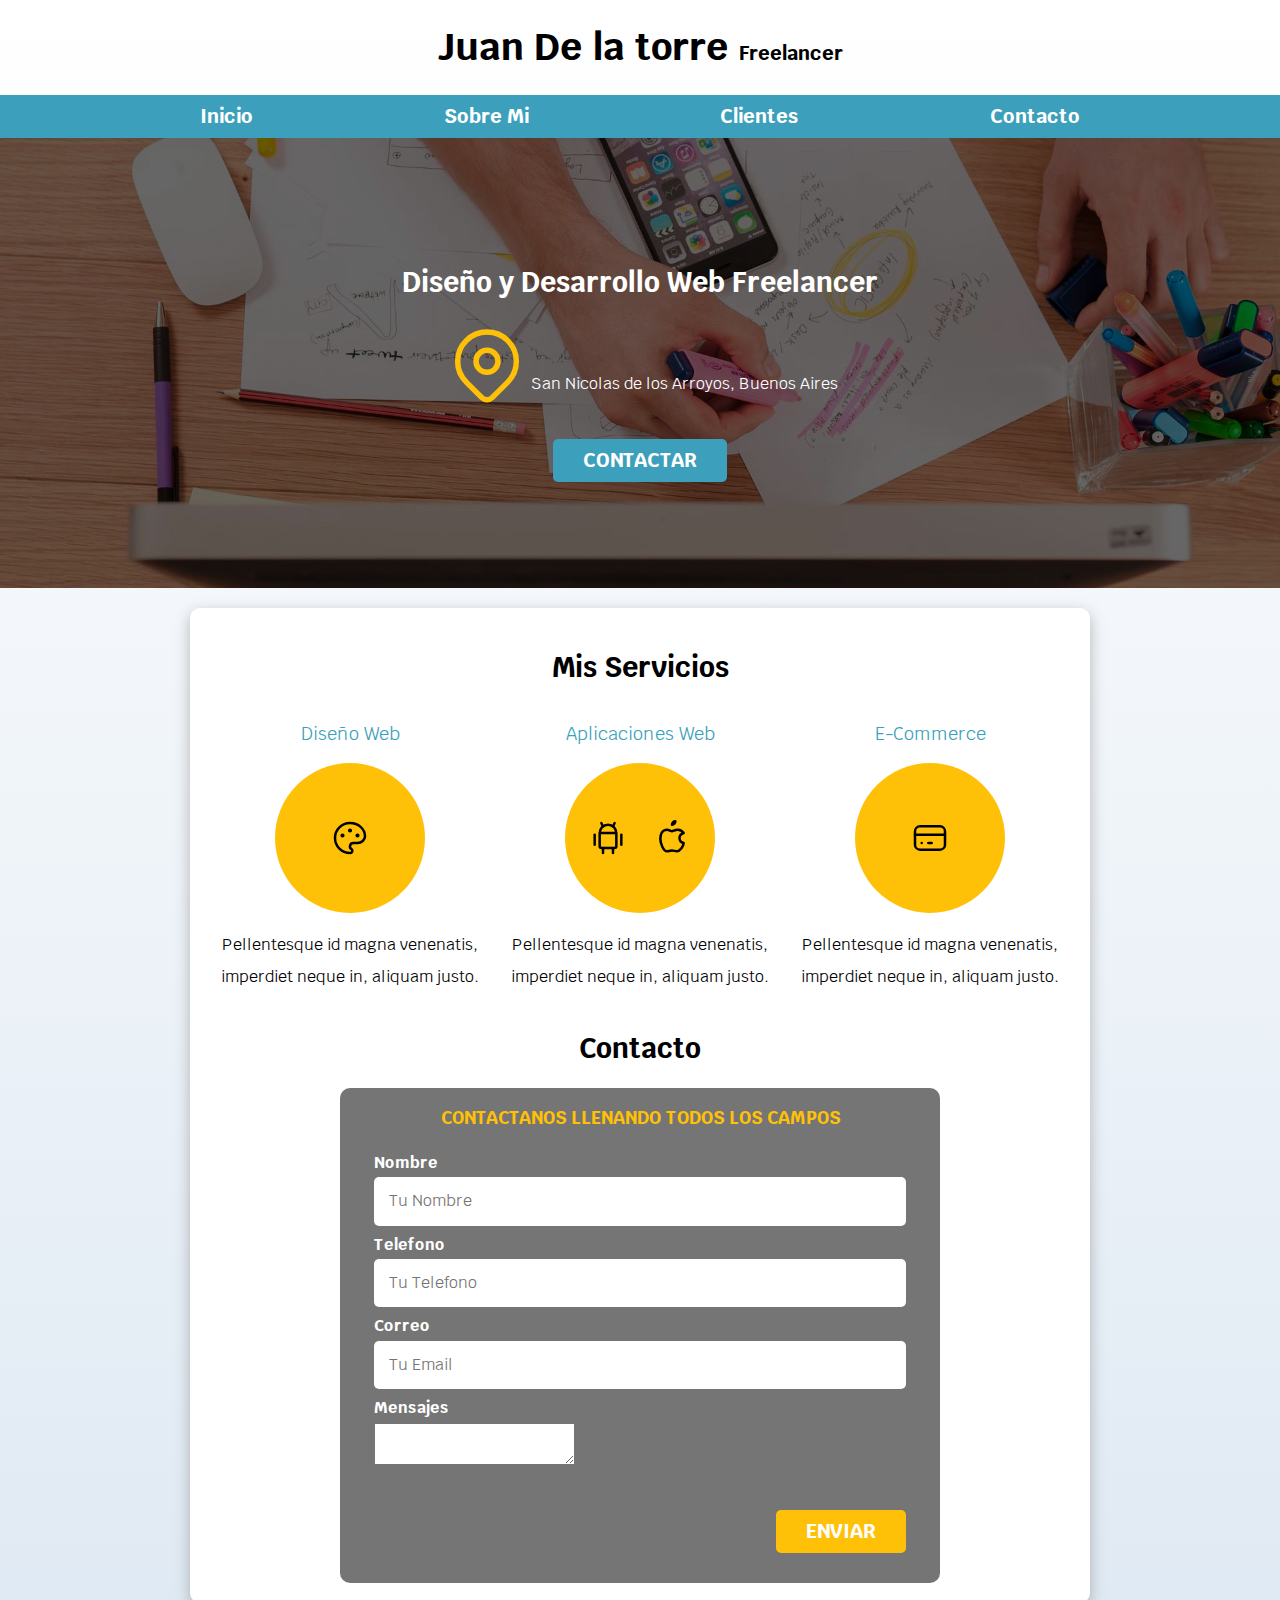
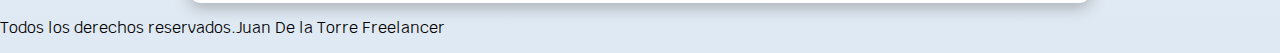
==== index.html @ 1ce6f509 "subiendo primeros archivos" ====
<!DOCTYPE html>
<html lang="en">

<head>
<meta charset="UTF-8">
<meta http-equiv="X-UA-Compatible" content="IE=edge">
<meta name="viewport" content="width=device-width, initial-scale=1.0">
<title>Diseñador Freelancer</title>
<link rel="preload" href="css/normalize.css" as="style">
<link rel="stylesheet" href="css/normalize.css">
<link rel="preconnect" href="https://fonts.gstatic.com" crossorigin>
<link href="https://fonts.googleapis.com/css2?family=Krub:wght@400;700&display=swap" rel="stylesheet">
<link href="css/styles.css" rel="stylesheet">


</head>

<body>
<header>
    <h1 class="titulo"> Juan De la torre <span>Freelancer</span></h1>
</header>

<div class="nav-bg">
    <nav class="navegacion-principal contenedor">
        <a href="#">Inicio</a>
        <a href="#">Sobre Mi</a>
        <a href="#">Clientes</a>
        <a href="#">Contacto</a>
    </nav>
</div>
    
<section class="hero">
    <div class="contenido-hero">
    <h2> Diseño y Desarrollo Web <span>Freelancer</span></h2>
        
        <div class="ubicacion">
                    <svg xmlns="http://www.w3.org/2000/svg" class="icon icon-tabler icon-tabler-map-pin" width="88" height="88"
                       viewBox="0 0 24 24" stroke-width="1.5" stroke="#ffc107" fill="none" stroke-linecap="round"
                       stroke-linejoin="round">
                       <path stroke="none" d="M0 0h24v24H0z" fill="none" />
                       <circle cx="12" cy="11" r="3" />
                       <path d="M17.657 16.657l-4.243 4.243a2 2 0 0 1 -2.827 0l-4.244 -4.243a8 8 0 1 1 11.314 0z" />
               </svg>
            <p>San Nicolas de los Arroyos, Buenos Aires</p>
         </div>
        <a class="boton" href="#">Contactar</a>
    </div>
</section>


<main class="contenedor sombra">
    <h2> Mis Servicios</h2>
<div class="servicios">
    <section class="servicio">
        <h3>Diseño Web</h3>
        <div class="iconos">
        <svg xmlns="http://www.w3.org/2000/svg" class="icon icon-tabler icon-tabler-palette" width="40" height="40"
            viewBox="0 0 24 24" stroke-width="1.5" stroke="#000000" fill="none" stroke-linecap="round"
            stroke-linejoin="round">
            <path stroke="none" d="M0 0h24v24H0z" fill="none" />
            <path
                d="M12 21a9 9 0 1 1 0 -18a9 8 0 0 1 9 8a4.5 4 0 0 1 -4.5 4h-2.5a2 2 0 0 0 -1 3.75a1.3 1.3 0 0 1 -1 2.25" />
            <circle cx="7.5" cy="10.5" r=".5" fill="currentColor" />
            <circle cx="12" cy="7.5" r=".5" fill="currentColor" />
            <circle cx="16.5" cy="10.5" r=".5" fill="currentColor" />
        </svg>
    </div>
        <p>Pellentesque id magna venenatis, imperdiet neque in, aliquam justo.</p>
    </section>

<section class="servicio">
    <h3>Aplicaciones Web</h3>
    <div class="iconos">
    <svg xmlns="http://www.w3.org/2000/svg" class="icon icon-tabler icon-tabler-brand-android" width="40"
        height="40" viewBox="0 0 24 24" stroke-width="1.5" stroke="#000000" fill="none" stroke-linecap="round"
        stroke-linejoin="round">
        <path stroke="none" d="M0 0h24v24H0z" fill="none" />
        <line x1="4" y1="10" x2="4" y2="16" />
        <line x1="20" y1="10" x2="20" y2="16" />
        <path d="M7 9h10v8a1 1 0 0 1 -1 1h-8a1 1 0 0 1 -1 -1v-8a5 5 0 0 1 10 0" />
        <line x1="8" y1="3" x2="9" y2="5" />
        <line x1="16" y1="3" x2="15" y2="5" />
        <line x1="9" y1="18" x2="9" y2="21" />
        <line x1="15" y1="18" x2="15" y2="21" />
    </svg>

        <svg xmlns="http://www.w3.org/2000/svg" class="icon icon-tabler icon-tabler-brand-apple" width="40"
            height="40" viewBox="0 0 24 24" stroke-width="1.5" stroke="#000000" fill="none" stroke-linecap="round"
            stroke-linejoin="round">
            <path stroke="none" d="M0 0h24v24H0z" fill="none" />
            <path
                d="M9 7c-3 0 -4 3 -4 5.5c0 3 2 7.5 4 7.5c1.088 -.046 1.679 -.5 3 -.5c1.312 0 1.5 .5 3 .5s4 -3 4 -5c-.028 -.01 -2.472 -.403 -2.5 -3c-.019 -2.17 2.416 -2.954 2.5 -3c-1.023 -1.492 -2.951 -1.963 -3.5 -2c-1.433 -.111 -2.83 1 -3.5 1c-.68 0 -1.9 -1 -3 -1z" />
            <path d="M12 4a2 2 0 0 0 2 -2a2 2 0 0 0 -2 2" />
        </svg>
    </div>
        <p>Pellentesque id magna venenatis, imperdiet neque in, aliquam justo.</p>
    </section>

    <section class="servicio">
        <h3>E-Commerce</h3>
        <div class="iconos">
        <svg xmlns="http://www.w3.org/2000/svg" class="icon icon-tabler icon-tabler-credit-card" width="40"
            height="40" viewBox="0 0 24 24" stroke-width="1.5" stroke="#000000" fill="none" stroke-linecap="round"
            stroke-linejoin="round">
            <path stroke="none" d="M0 0h24v24H0z" fill="none" />
            <rect x="3" y="5" width="18" height="14" rx="3" />
            <line x1="3" y1="10" x2="21" y2="10" />
            <line x1="7" y1="15" x2="7.01" y2="15" />
            <line x1="11" y1="15" x2="13" y2="15" />
        </svg>
    </div>
        <p>Pellentesque id magna venenatis, imperdiet neque in, aliquam justo.</p>
    </section>
</div>


<section>
    <h2>Contacto</h2>

    <form class="formulario">
        <fieldset>
            <legend> Contactanos llenando todos los campos</legend>
     <div class="contenedor-campos">
            <div class="campo">
                <label>Nombre</label>
                <input type="text" placeholder="Tu Nombre">
            </div>

             <div class="campo">
                <label> Telefono</label>
                 <input type="number" placeholder="Tu Telefono">
             </div>

             <div class="campo">
                  <label> Correo</label>
                <input type="email" placeholder="Tu Email">
            </div>

             <div class="campo">
                 <label>Mensajes</label>
                <textarea></textarea>
            </div>
    </div>
          
        <div class="alinear-derecha">
                <input class="boton w-sm-100" type="submit" value="Enviar">
            </div>
        </fieldset>
    </form>
</section>

</main>

<footer>
    <p>Todos los derechos reservados.Juan De la Torre Freelancer</p>
</footer>

</body>

</html>
---- css/styles.css ----
:root {
    --blanco: #ffffff;
    --oscuro: #212121;
    --primario: #FFC107; 
    --secundario: #3c9fbb;
    --gris: #757575;
    --grisClaro: #DFE9F3;
}

/* Globales **/
html{
    font-size: 62.5%;
    box-sizing: border-box; /*Hack para box model*/
    scroll-snap-type: y mandatory;
}
/** Scroll Snap **/
.servicios,
.navegacion-principal,
.formulario {
    scroll-snap-align: center;
    scroll-snap-stop: always;
}

*, *:before, *:after {
    box-sizing: inherit;
}
body{
    font-size: 16px; /* 1rem= 10 px */
    font-family: 'Krub', sans-serif;
    background-image:linear-gradient(to top, var(--grisClaro) 0%, var(--blanco) 100%);
}
.contenedor {
    max-width: 90rem;
    margin: 0 auto;
}
.boton {
    background-color: var(--secundario);  
    color: var(--blanco);
    padding: 1rem 3rem;
    margin-top: 3rem;
    font-size: 2rem;
    text-decoration: none;
    text-transform: uppercase;
    font-weight: bold;
    border-radius: .5rem;
    width: 90%;
    text-align: center;
    border: none;
}
@media (min-width:768px) {
    .boton {
        width: auto;
    }
}
.boton:hover {
    cursor: pointer;
}

.sombra {
-webkit-box-shadow: 0px 5px 15px 0px rgba(112,112,112,0.48);
-moz-box-shadow: 0px 5px 15px 0px rgba(112,112,112,0.48);
box-shadow: 0px 5px 15px 0px rgba(112,112,112,0.48);
background-color: var(--blanco);
padding: 2rem;
border-radius: 1rem;
}

/* Tipografia */
h1 {
    font-size: 3.8rem; 
}
h2 {
    font-size: 2.8rem; 
}
h3 {
    font-size: 1.8rem; 
}

h1, h2, h3 {
    text-align: center;
}
/* Titulos */
.titulo span {
    font-size: 2rem;
}


/**Utilidades**/
.w-sm-100 {
    width: 100%;
    background-color: var(--primario);
}
@media (min-width: 768px) {
    .w-sm-100 {
        width: auto;
    }
}
    
.alinear-derecha {
    display: flex;
    justify-content: flex-end;
}

/* Navegacion Principal */
.nav-bg {
    background-color: var(--secundario);
}

.navegacion-principal {
    display: flex;
    flex-direction: column ;
    align-items: center;
}

.navegacion-principal a {
   display: block;
   text-align: center;
   color: var(--blanco);
   text-decoration: none;
   font-size: 2rem;
   font-weight: 700;
   padding: 1rem;
}
.navegacion-principal a:hover {
    background-color: var(--primario);
    color: var(--oscuro);
}

@media (min-width: 768px) {
    .navegacion-principal{
        flex-direction: row;
        justify-content: space-between;    
    }
} 


/* Hero */
.hero {
    background-image: url(../img/hero.jpg);
    background-repeat: no-repeat;
    background-size: cover;
    height: 450px;
    position: relative;
    margin-bottom: 2rem;
}
.contenido-hero {
    position: absolute;
    background-color: rgb( 0 0 0 / 60%);
    width: 100%;
    height: 100%;

    display: flex;
    flex-direction: column;
    align-items: center;
    justify-content: center;
}

.contenido-hero h2, 
.contenido-hero p {
    color: var(--blanco);
}
  
  
.contenido-hero .ubicacion {
    display: flex;
    align-items: flex-end;
}

/**SERVICIOS**/

@media (min-width: 768px) {
    .servicios {
        display: grid;
        grid-template-columns: repeat(3, 1fr);
        column-gap: 1rem;
    } 
}

.servicio {
display: flex;
flex-direction: column;
align-items: center;
}

.servicio h3 {
color: var(--secundario);
font-weight: normal;
}

.servicio p{
    line-height: 2;
    text-align: center;
}
.servicio .iconos {
    height: 15rem;
    width: 15rem;
    background-color: var(--primario);
    border-radius: 50%;
    display: flex;
    justify-content: space-evenly;
    align-items: center;
}

/** CONTACTO **/
.formulario {
   background-color: var(--gris);
   width: min(60rem, 100%); /**Utiliza el valor mas pequeño**/
   margin: auto;
   padding: 2rem;
   border-radius: 1rem;
 }

.formulario fieldset {
    border: none;
}

.formulario legend { 
    text-align: center;
    font-size: 1.8rem;
    text-transform: uppercase;
    font-weight: bold;
    margin-bottom: 2rem;
    color: var(--primario)
}

.contenedor-campos {

}

.campo{
margin-bottom: 1rem;
}

.campo label {
    color: var(--blanco);
    font-weight: bold;
    margin-bottom: .5rem;
    display: block;
}
.campo input{
    width: 100%;
    border: none;
    padding: 1.5rem;
    border-radius: .5rem;
}
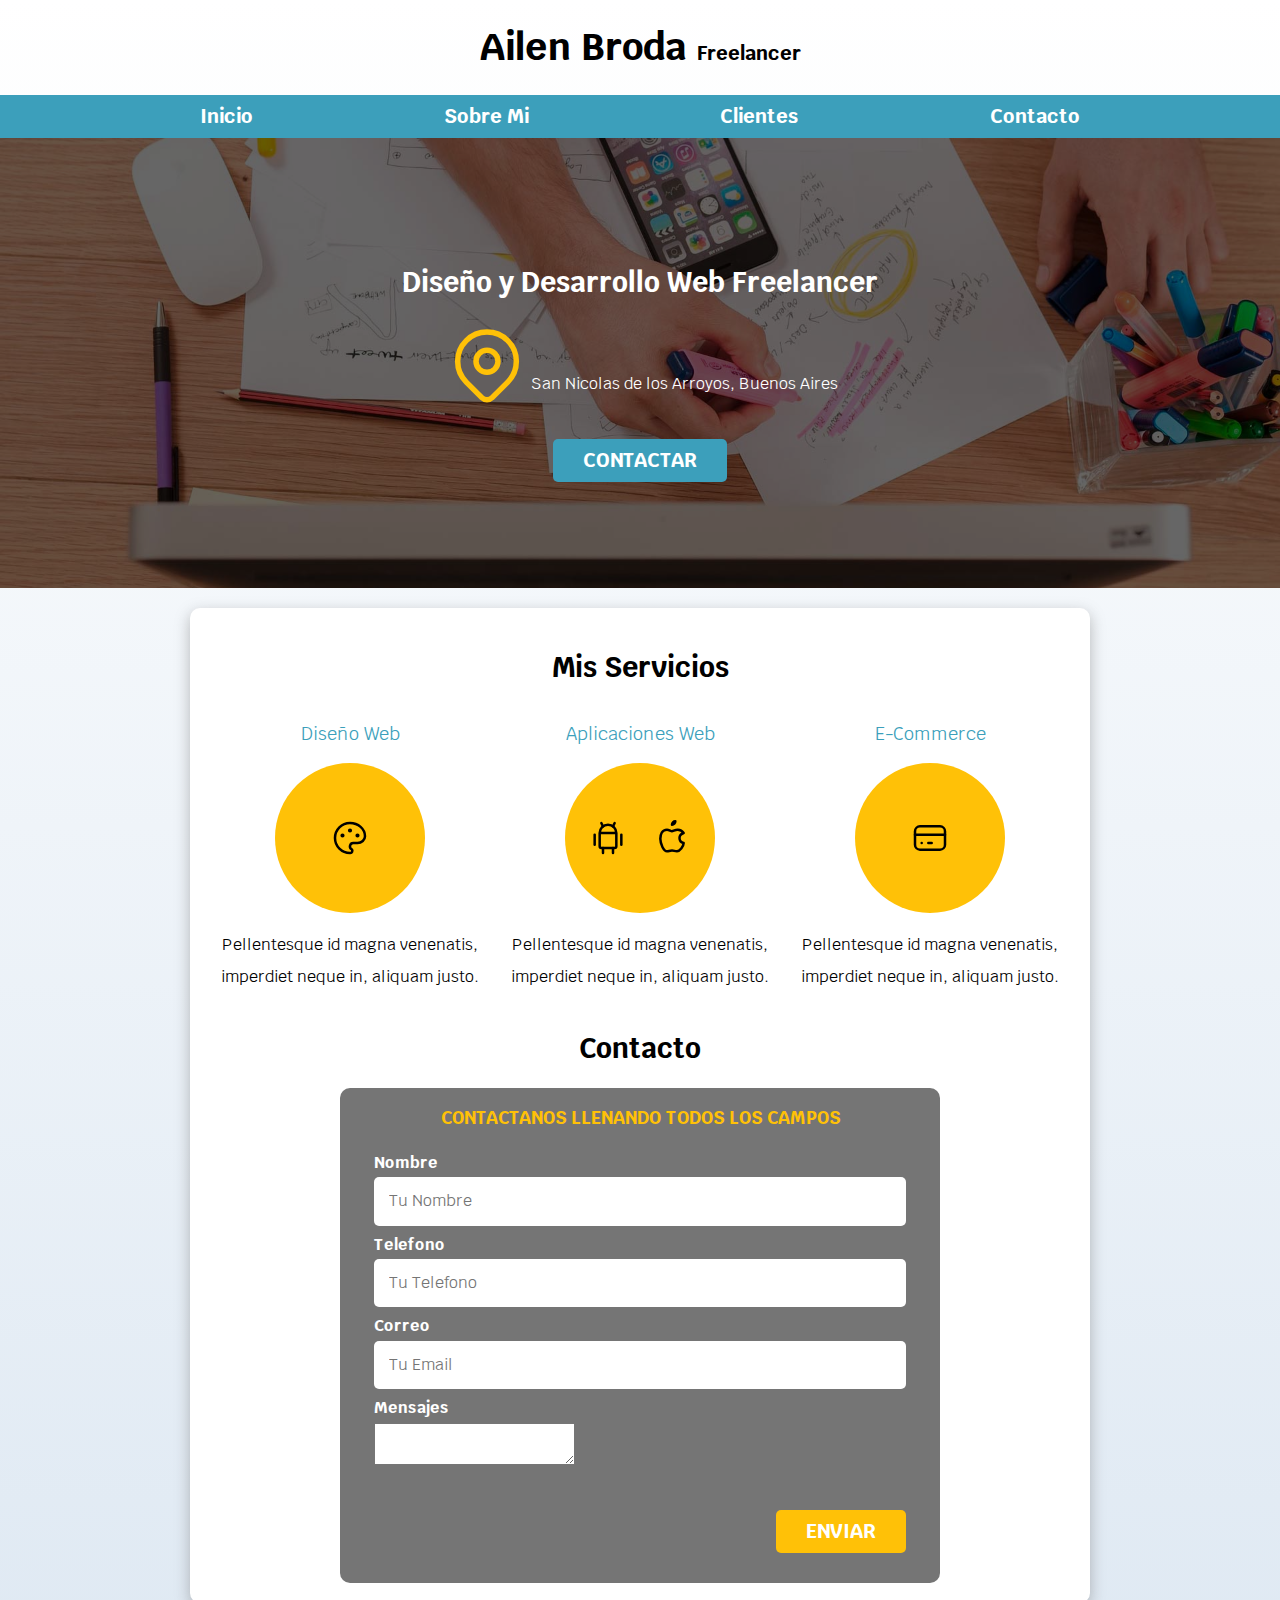
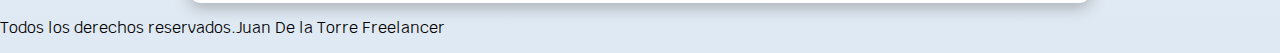
==== commit 414730cd: "Update index.html" ====
--- a/index.html
+++ b/index.html
@@ -17,7 +17,7 @@
 
 <body>
 <header>
-    <h1 class="titulo"> Juan De la torre <span>Freelancer</span></h1>
+    <h1 class="titulo"> Ailen Broda <span>Freelancer</span></h1>
 </header>
 
 <div class="nav-bg">
@@ -157,4 +157,4 @@
 
 </body>
 
-</html>+</html>
